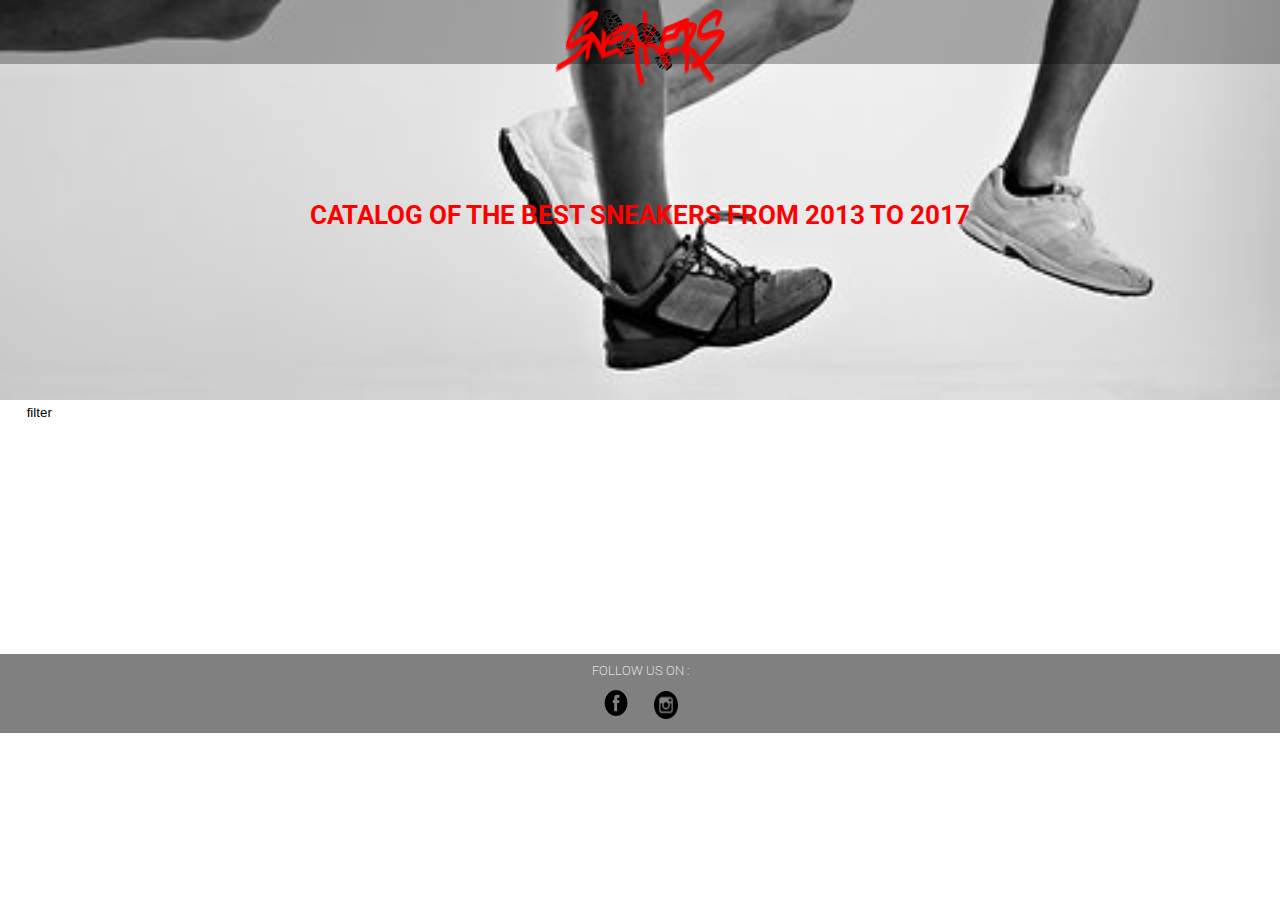
==== index.html @ 0853d9d9 "star-rate-working" ====
<!DOCTYPE html>
<html lang="">

<head>
    <meta charset="utf-8">
    <meta name="viewport" content="width=device-width, initial-scale=1.0">
    <title>Shoes shop</title>
    <link rel="stylesheet" href="css/stylesheet.css">
    <link rel="stylesheet" href="css/shoes.css">
    <link rel="stylesheet" href="https://use.fontawesome.com/releases/v5.7.2/css/all.css" integrity="sha384-fnmOCqbTlWIlj8LyTjo7mOUStjsKC4pOpQbqyi7RrhN7udi9RwhKkMHpvLbHG9Sr" crossorigin="anonymous">
</head>

<body>

    <header>

        <nav class="mobile-nav">
            <img class="logo" src="img/logo.png" alt="sneakers logo">
            <a href="#" class="menu" id="menu">&#9776;</a>
        </nav>

        <p class="quote">CATALOG OF THE BEST SNEAKERS FROM 2013 TO 2017</p>

        <div class="overlay">
            <nav class="overlay-header">
                <img class="overlay-logo" src="img/logo.png" alt="sneakers logo">
                <a href="#" class="menu overlay-menu">&#9776;</a>
            </nav>

            <div class="overlay-content">
                <a href="#">all</a>

            </div>
        </div>

    </header>

    <button onclick="topFunction()" id="myBtn" title="Go to top">Top</button>

    <div class="filter"><button><i class="fas fa-filter"></i> filter</button>
    </div>

    <nav class="use-nav">
        <div id="all">
            <a href="#running">all</a>
        </div>
    </nav>

    <main>


    </main>

    <!--Flip Card  start-->
    <template>
        <section class="flip-card">
            <div class="flip-card-inner">
                <div class="flip-card-front">
                    <img src="IMG" alt="sneaker side view" style="width:250px;height:250px;" class="image">
                    <p class="year">year</p>
                    <h1>MODEL</h1>
                    <p class="model">year</p>
                </div>
                <article>
                    <div class="flip-card-back">
                        <h2>MODEL</h2>
                        <img src="IMG" alt="sneaker top view" style="width:250px;height:250px;">
                        <h3>PRICE</h2>
                            <i class="stars-outer">
                                <i class="stars-inner"></i>
                            </i>
                    </div>
                </article>
            </div>
        </section>

    </template>

    <!--Flip Card  end-->
    <footer>
        <p>FOLLOW US ON :</p>
        <img class="icon1" src="fb.png"> <img class="icon2" src="instagram-logo.png">
    </footer>
    <script src="script/script.js"></script>
</body>

</html>
---- css/stylesheet.css ----
@import url('https://fonts.googleapis.com/css?family=Roboto:100,100i,300,300i,400');


* {
    margin: 0;
    padding: 0;
    box-sizing: border-box;
}


a {
    text-decoration: none;
    cursor: pointer;
}

/*//////// HEADER ///////////////*/

header {
    background-image: url(../img/header.jpg);
    background-size: cover;
    background-position: bottom;
    height: 15em;
    width: 100%;
    position: relative;
}

.mobile-nav {
    position: relative;
    background-color: rgb(0, 0, 0, 0.3);
    height: 4em;
}

.logo {
    position: absolute;
    top: 50%;
    left: 50%;
    transform: translate(-50%, -50%);
    width: 40%;
}


.menu {
    color: #000;
    float: right;
    padding-right: 2em;
    line-height: 3.8em;
    font-size: 1.2em;
    font-weight: bold;
}


.quote {
    position: absolute;
    top: 50%;
    left: 50%;
    transform: translate(-50%, 0);
    font-size: 5vw;
    color: red;
    text-align: center;
    width: 100%;
    font-weight: bold;
    padding: 0 2em;
}


.overlay {
    position: fixed;
    top: 0;
    left: 0;
    height: 0;
    width: 100%;
    overflow-y: hidden;
    background: #514E4E;
    transition: 0.5s;
    z-index: 3;
}


.overlay-content a {
    display: block;
    text-align: center;
    padding: 1.75em 0;
    color: #fff;
    font-size: 1.3em;
    border-bottom: 1px solid #fff;
}

.overlay-content a:hover {
    color: #ddd;
}


.overlay-header {
    background: #fff;
    height: 3em;
}

.overlay-logo {
    height: 3em;
}

.overlay-menu {
    line-height: 2.8em;
}


/*//////home page//////////////////*/


body {
    background-color: #fff;
    font-family: 'Roboto', sans-serif;
}


.filer {
    width: 100%;
    height: 2em;
    background: transparent;

}

.filter button {
    background: transparent;
    border: none;
    line-height: 2em;
    display: block;
    margin: auto 2em;
}


main {
    display: grid;
    grid-template-columns: repeat(auto-fit, minmax(250px, 1fr));
    grid-gap: 1em;
    margin: 2em;
}



template h1 {
    font-family: 'Roboto', sans-serif;
    font-size: 1em;
    font-weight: 100;
    text-transform: lowercase;
    border-bottom: .4px solid #cbcbcb;
}

template h2 {
    font-family: 'Roboto', sans-serif;
    font-size: 1.5em;
    font-weight: 100;
    text-transform: capitalize;
}

article {
    border-radius: 10px;

}

/*/////////////// use nav ////////////*/


.use-nav {
    display: grid;
    grid-template-columns: repeat(auto-fit, minmax(200px, 1fr));
    grid-column-gap: 1em;
    margin: 2em;
    text-align: center;
}

.use-nav div {
    color: #fff;
    padding: 4em 0;
    background-size: cover;
    background-position: bottom;
}

.use-nav a {
    color: #fff;
}

#all {
    background-image: url(../img/all.jpg);
}





/*////////////////flip card ////////////*/

.flip-card {
    background-color: transparent;
    width: 100%;
    height: 360px;
    perspective: 1000px;
    position: relative;

}

.flip-card-inner {
    position: relative;
    width: 100%;
    height: 100%;
    text-align: center;
    transition: transform 0.6s;
    transform-style: preserve-3d;
    box-shadow: 0 4px 8px 0 rgba(0, 0, 0, 0.2);

}


.year {
    position: absolute;
    top: 10%;
    left: 85%;
    transform: translate(-50%, -50%);
    font-weight: 100;
    font-size: 1.2em;
}

.flip-card:hover .flip-card-inner {
    transform: rotateY(180deg);
}

.flip-card-front,
.flip-card-back {
    position: absolute;
    width: 100%;
    height: 100%;
    backface-visibility: hidden;
}

.flip-card-front {
    background-color: transparent;
    color: black;
    z-index: 2;
}

.flip-card-back {
    background-color: #ffffff;
    color: black;
    font-weight: 100;
    transform: rotateY(180deg);
    z-index: 1;
}

/*/////////////////////star rating//////////////////*/

i::before {
  display: inline-block;
  font-style: normal;
  font-variant: normal;
  text-rendering: auto;
  -webkit-font-smoothing: antialiased;
}

.stars-outer {
    display: inline-block;
    position: relative;
}

.stars-outer::before {
    font-family: "Font Awesome 5 free";
    font-weight: 400;
    content: "\f005 \f005 \f005 \f005 \f005";

}

.stars-inner {
    position: absolute;
    top: 0;
    left: 0;
    white-space: nowrap;
    overflow: hidden;
    width: 0;
}

.stars-inner::before {
    content: "\f005 \f005 \f005 \f005 \f005";
    font-family: "Font Awesome 5 Free";
    color: #f8ce0b;
    font-style: normal;
    font-weight: 900;
}






/* FOOTER style */

footer {
    display: block;
    left: 0;
    bottom: 0;
    width: 100%;
    background-color: grey;
    color: white;
    text-align: center;
}

footer p {
    font-size: 0.8em;
    font-weight: 200;
    padding: 0.7em 0;
}

.icon1 {
    width: 3em;
    height: 2em;
    padding-right: 10px;
    padding-left: 10px;
    margin-bottom: 10px;
}

.icon2 {
    width: 2.7em;
    height: 1.7em;
    padding-right: 10px;
    padding-left: 10px;
    margin-bottom: 10px;
}

/* go TOP button */
#myBtn {
    display: none;
    /* Hidden by default */
    position: fixed;
    /* Fixed/sticky position */
    bottom: 20px;
    /* Place the button at the bottom of the page */
    right: 30px;
    /* Place the button 30px from the right */
    z-index: 99;
    /* Make sure it does not overlap */
    border: none;
    /* Remove borders */
    outline: none;
    /* Remove outline */
    background-color: darkgrey;
    /* Set a background color */
    color: white;
    /* Text color */
    cursor: pointer;
    /* Add a mouse pointer on hover */
    padding: 15px;
    /* Some padding */
    border-radius: 10px;
    /* Rounded corners */
    font-size: 18px;
    /* Increase font size */
}

#myBtn:hover {
    background-color: #555;
    /* Add a dark-grey background on hover */
}

@media only screen and (min-width: 700px) {
    header {
        background-image: url(../img/header.jpg);
        background-size: cover;
        background-position: bottom;
        height: 25em;
        width: 100%;
        position: relative;
    }

    .mobile-nav {
        position: relative;
        background-color: rgb(0, 0, 0, 0.3);
        height: 4em;
    }

    .logo {
        position: absolute;
        top: 50%;
        left: 50%;
        transform: translate(-50%, -45%);
        width: 15%;
    }


    .menu {
        display: none;
    }

    .quote {
        position: absolute;
        top: 50%;
        left: 50%;
        transform: translate(-50%, 0);
        font-size: 2vw;
        color: red;
        text-align: center;
        width: 100%;
        font-weight: bold;
        padding: 0 2em;
    }

    main {
        margin: 2em 5em;
    }

    .use-nav {
        margin: 1em 5em;
    }


}
---- css/shoes.css ----
.header {
	background-image: url(../gfx/legs.jpg);
	height: 310px;
}

.mobile-container {

	margin: auto;

	height: 600px;
	color: white;

}

.topnav {
	overflow: hidden;
	background-color: rgba(0, 0, 0, 0.5);
	position: relative;
}

.topnav #myLinks {
	display: none;
}

.topnav a {
	color: white;
	padding: 14px 16px;
	text-decoration: none;
	font-size: 17px;
	display: block;
	text-align: center;
	color: white;

}

.topnav a.icon {

	display: block;
	position: absolute;
	right: 0;
	top: 0;
}

.topnav a:hover {
	0 background-color: #ddd;
	color: black;
}

.active {
	background-color: darkgray;
	color: white;
}

.logo {
	margin-left: auto;
	margin-right: auto;
	display: block;

}

.text {
  position: absolute;
  top: 50%;
  left: 50%;
  transform: translate(-50%, -50%);
	font-size: 25px;
	color: red;
	font-weight: bold;
}



@media only screen and (min-width: 600px) {
	.header {
		background-image: url(../gfx/legs2.jpg);
		height: 620px;
	}
}
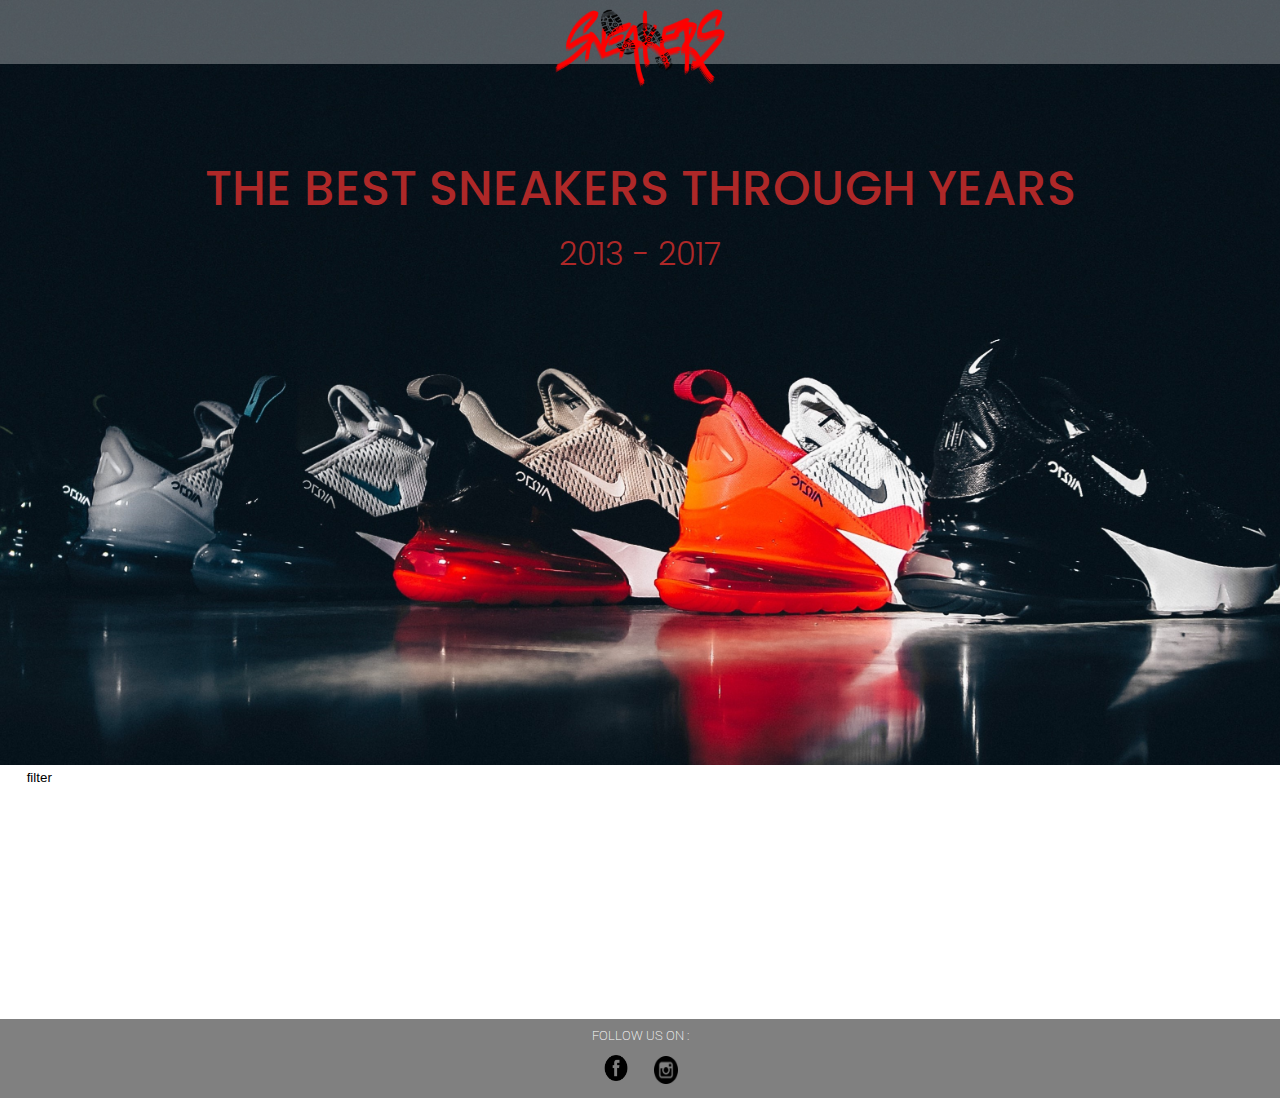
==== commit 8dde61ec: "header" ====
--- a/index.html
+++ b/index.html
@@ -19,7 +19,8 @@
             <a href="#" class="menu" id="menu">&#9776;</a>
         </nav>
 
-        <p class="quote">CATALOG OF THE BEST SNEAKERS FROM 2013 TO 2017</p>
+        <p class="quote">THE BEST SNEAKERS THROUGH YEARS</p>
+        <p class="quote2">2013 - 2017</p>
 
         <div class="overlay">
             <nav class="overlay-header">
@@ -29,7 +30,6 @@
 
             <div class="overlay-content">
                 <a href="#">all</a>
-
             </div>
         </div>
 
@@ -37,20 +37,18 @@
 
     <button onclick="topFunction()" id="myBtn" title="Go to top">Top</button>
 
-    <div class="filter"><button><i class="fas fa-filter"></i> filter</button>
+    <div class="filter">
+    <button><i class="fas fa-filter"></i> filter</button>
     </div>
 
     <nav class="use-nav">
-        <div id="all">
-            <a href="#running">all</a>
-        </div>
+        <a href="#running" id="all">all</a>
     </nav>
 
-    <main>
-
-
-    </main>
-
+    <main></main>
+<section id="modal" class="hide">
+	<p class="text1">description</p>
+	<button class="button">CLOSE</button></section>
     <!--Flip Card  start-->
     <template>
         <section class="flip-card">
@@ -69,6 +67,7 @@
                             <i class="stars-outer">
                                 <i class="stars-inner"></i>
                             </i>
+						<button class="button2">READ MORE</button>
                     </div>
                 </article>
             </div>
--- a/css/stylesheet.css
+++ b/css/stylesheet.css
@@ -1,16 +1,18 @@
 @import url('https://fonts.googleapis.com/css?family=Roboto:100,100i,300,300i,400');
+@import url('https://fonts.googleapis.com/css?family=Poppins:400,500');
+
 
 
 * {
-    margin: 0;
-    padding: 0;
-    box-sizing: border-box;
+	margin: 0;
+	padding: 0;
+	box-sizing: border-box;
 }
 
 
 a {
-    text-decoration: none;
-    cursor: pointer;
+	text-decoration: none;
+	cursor: pointer;
 }
 
 /*//////// HEADER ///////////////*/
@@ -19,88 +21,104 @@
     background-image: url(../img/header.jpg);
     background-size: cover;
     background-position: bottom;
-    height: 15em;
     width: 100%;
+    height: 80vh;
     position: relative;
-}
+
+}
+
 
 .mobile-nav {
-    position: relative;
-    background-color: rgb(0, 0, 0, 0.3);
-    height: 4em;
+	position: relative;
+	background-color: rgb(0, 0, 0, 0.3);
+	height: 4em;
 }
 
 .logo {
-    position: absolute;
-    top: 50%;
-    left: 50%;
-    transform: translate(-50%, -50%);
-    width: 40%;
+	position: absolute;
+	top: 50%;
+	left: 50%;
+	transform: translate(-50%, -50%);
+	width: 40%;
 }
 
 
 .menu {
-    color: #000;
-    float: right;
-    padding-right: 2em;
-    line-height: 3.8em;
-    font-size: 1.2em;
-    font-weight: bold;
+	color: #000;
+	float: right;
+	padding-right: 2em;
+	line-height: 3.8em;
+	font-size: 1.2em;
+	font-weight: bold;
 }
 
 
 .quote {
     position: absolute;
-    top: 50%;
+    top: 20%;
     left: 50%;
     transform: translate(-50%, 0);
-    font-size: 5vw;
-    color: red;
+    font-size: 1.5em;
+    color: #AE2828;
     text-align: center;
     width: 100%;
-    font-weight: bold;
+    font-weight: 400;
+    padding: 0 4em;
+    font-family: 'Poppins', sans-serif;
+}
+
+.quote2 {
+    position: absolute;
+    top: 35%;
+    left: 50%;
+    transform: translate(-50%, 0);
+    font-size: 1em;
+    color: #AE2828;
+    text-align: center;
+    width: 100%;
+    font-weight: 100;
     padding: 0 2em;
-}
-
+    font-family: 'Poppins', sans-serif;
+}
 
 .overlay {
-    position: fixed;
-    top: 0;
-    left: 0;
-    height: 0;
-    width: 100%;
-    overflow-y: hidden;
-    background: #514E4E;
-    transition: 0.5s;
-    z-index: 3;
+	position: fixed;
+	top: 0;
+	left: 0;
+	height: 0;
+	width: 100%;
+	overflow-y: hidden;
+	background: #514E4E;
+	transition: 0.5s;
+	z-index: 3;
 }
 
 
 .overlay-content a {
-    display: block;
-    text-align: center;
-    padding: 1.75em 0;
-    color: #fff;
-    font-size: 1.3em;
-    border-bottom: 1px solid #fff;
+	display: block;
+	text-align: center;
+	padding: 1.75em 0;
+	color: #fff;
+	font-size: 1.3em;
+	border-bottom: 1px solid #fff;
 }
 
 .overlay-content a:hover {
-    color: #ddd;
+	color: #ddd;
 }
 
 
 .overlay-header {
-    background: #fff;
-    height: 3em;
+	background: #fff;
+	height: 3em;
 }
 
 .overlay-logo {
-    height: 3em;
+	height: 3em;
 }
 
 .overlay-menu {
-    line-height: 2.8em;
+	line-height: 2.8em;
 }
 
 
@@ -108,53 +126,53 @@
 
 
 body {
-    background-color: #fff;
-    font-family: 'Roboto', sans-serif;
+	background-color: #fff;
+	font-family: 'Roboto', sans-serif;
 }
 
 
 .filer {
-    width: 100%;
-    height: 2em;
-    background: transparent;
+	width: 100%;
+	height: 2em;
+	background: transparent;
 
 }
 
 .filter button {
-    background: transparent;
-    border: none;
-    line-height: 2em;
-    display: block;
-    margin: auto 2em;
+	background: transparent;
+	border: none;
+	line-height: 2em;
+	display: block;
+	margin: auto 2em;
 }
 
 
 main {
-    display: grid;
-    grid-template-columns: repeat(auto-fit, minmax(250px, 1fr));
-    grid-gap: 1em;
-    margin: 2em;
+	display: grid;
+	grid-template-columns: repeat(auto-fit, minmax(250px, 1fr));
+	grid-gap: 1em;
+	margin: 2em;
 }
 
 
 
 template h1 {
-    font-family: 'Roboto', sans-serif;
-    font-size: 1em;
-    font-weight: 100;
-    text-transform: lowercase;
-    border-bottom: .4px solid #cbcbcb;
+	font-family: 'Roboto', sans-serif;
+	font-size: 1em;
+	font-weight: 100;
+	text-transform: lowercase;
+	border-bottom: .4px solid #cbcbcb;
 }
 
 template h2 {
-    font-family: 'Roboto', sans-serif;
-    font-size: 1.5em;
-    font-weight: 100;
-    text-transform: capitalize;
+	font-family: 'Roboto', sans-serif;
+	font-size: 1.5em;
+	font-weight: 100;
+	text-transform: capitalize;
 }
 
 article {
-    border-radius: 10px;
+	border-radius: 10px;
 
 }
 
@@ -162,26 +180,31 @@
 
 
 .use-nav {
-    display: grid;
-    grid-template-columns: repeat(auto-fit, minmax(200px, 1fr));
-    grid-column-gap: 1em;
-    margin: 2em;
-    text-align: center;
-}
-
-.use-nav div {
-    color: #fff;
-    padding: 4em 0;
-    background-size: cover;
-    background-position: bottom;
-}
+	display: grid;
+	grid-template-columns: repeat(auto-fit, minmax(200px, 1fr));
+	grid-column-gap: 1em;
+	margin: 2em;
+	text-align: center;
+}
+
+
 
 .use-nav a {
-    color: #fff;
+	color: #fff;
+	padding: 4em 0;
+	background-size: cover;
+	background-position: bottom;
+	opacity: 0.7;
+}
+
+.use-nav a:hover {
+	opacity: 1;
+	transform: scale(1.1);
+
 }
 
 #all {
-    background-image: url(../img/all.jpg);
+	background-image: url(../img/all.jpg);
 }
 
 
@@ -191,98 +214,98 @@
 /*////////////////flip card ////////////*/
 
 .flip-card {
-    background-color: transparent;
-    width: 100%;
-    height: 360px;
-    perspective: 1000px;
-    position: relative;
+	background-color: transparent;
+	width: 100%;
+	height: 360px;
+	perspective: 1000px;
+	position: relative;
 
 }
 
 .flip-card-inner {
-    position: relative;
-    width: 100%;
-    height: 100%;
-    text-align: center;
-    transition: transform 0.6s;
-    transform-style: preserve-3d;
-    box-shadow: 0 4px 8px 0 rgba(0, 0, 0, 0.2);
+	position: relative;
+	width: 100%;
+	height: 100%;
+	text-align: center;
+	transition: transform 0.6s;
+	transform-style: preserve-3d;
+	box-shadow: 0 4px 8px 0 rgba(0, 0, 0, 0.2);
 
 }
 
 
 .year {
-    position: absolute;
-    top: 10%;
-    left: 85%;
-    transform: translate(-50%, -50%);
-    font-weight: 100;
-    font-size: 1.2em;
+	position: absolute;
+	top: 10%;
+	left: 85%;
+	transform: translate(-50%, -50%);
+	font-weight: 100;
+	font-size: 1.2em;
 }
 
 .flip-card:hover .flip-card-inner {
-    transform: rotateY(180deg);
+	transform: rotateY(180deg);
 }
 
 .flip-card-front,
 .flip-card-back {
-    position: absolute;
-    width: 100%;
-    height: 100%;
-    backface-visibility: hidden;
+	position: absolute;
+	width: 100%;
+	height: 100%;
+	backface-visibility: hidden;
 }
 
 .flip-card-front {
-    background-color: transparent;
-    color: black;
-    z-index: 2;
+	background-color: transparent;
+	color: black;
+	z-index: 2;
 }
 
 .flip-card-back {
-    background-color: #ffffff;
-    color: black;
-    font-weight: 100;
-    transform: rotateY(180deg);
-    z-index: 1;
+	background-color: #ffffff;
+	color: black;
+	font-weight: 100;
+	transform: rotateY(180deg);
+	z-index: 1;
 }
 
 /*/////////////////////star rating//////////////////*/
 
 i::before {
-  display: inline-block;
-  font-style: normal;
-  font-variant: normal;
-  text-rendering: auto;
-  -webkit-font-smoothing: antialiased;
+	display: inline-block;
+	font-style: normal;
+	font-variant: normal;
+	text-rendering: auto;
+	-webkit-font-smoothing: antialiased;
 }
 
 .stars-outer {
-    display: inline-block;
-    position: relative;
+	display: inline-block;
+	position: relative;
 }
 
 .stars-outer::before {
-    font-family: "Font Awesome 5 free";
-    font-weight: 400;
-    content: "\f005 \f005 \f005 \f005 \f005";
+	font-family: "Font Awesome 5 free";
+	font-weight: 400;
+	content: "\f005 \f005 \f005 \f005 \f005";
 
 }
 
 .stars-inner {
-    position: absolute;
-    top: 0;
-    left: 0;
-    white-space: nowrap;
-    overflow: hidden;
-    width: 0;
+	position: absolute;
+	top: 0;
+	left: 0;
+	white-space: nowrap;
+	overflow: hidden;
+	width: 0;
 }
 
 .stars-inner::before {
-    content: "\f005 \f005 \f005 \f005 \f005";
-    font-family: "Font Awesome 5 Free";
-    color: #f8ce0b;
-    font-style: normal;
-    font-weight: 900;
+	content: "\f005 \f005 \f005 \f005 \f005";
+	font-family: "Font Awesome 5 Free";
+	color: #f8ce0b;
+	font-style: normal;
+	font-weight: 900;
 }
 
 
@@ -293,70 +316,70 @@
 /* FOOTER style */
 
 footer {
-    display: block;
-    left: 0;
-    bottom: 0;
-    width: 100%;
-    background-color: grey;
-    color: white;
-    text-align: center;
+	display: block;
+	left: 0;
+	bottom: 0;
+	width: 100%;
+	background-color: grey;
+	color: white;
+	text-align: center;
 }
 
 footer p {
-    font-size: 0.8em;
-    font-weight: 200;
-    padding: 0.7em 0;
+	font-size: 0.8em;
+	font-weight: 200;
+	padding: 0.7em 0;
 }
 
 .icon1 {
-    width: 3em;
-    height: 2em;
-    padding-right: 10px;
-    padding-left: 10px;
-    margin-bottom: 10px;
+	width: 3em;
+	height: 2em;
+	padding-right: 10px;
+	padding-left: 10px;
+	margin-bottom: 10px;
 }
 
 .icon2 {
-    width: 2.7em;
-    height: 1.7em;
-    padding-right: 10px;
-    padding-left: 10px;
-    margin-bottom: 10px;
+	width: 2.7em;
+	height: 1.7em;
+	padding-right: 10px;
+	padding-left: 10px;
+	margin-bottom: 10px;
 }
 
 /* go TOP button */
 #myBtn {
-    display: none;
-    /* Hidden by default */
-    position: fixed;
-    /* Fixed/sticky position */
-    bottom: 20px;
-    /* Place the button at the bottom of the page */
-    right: 30px;
-    /* Place the button 30px from the right */
-    z-index: 99;
-    /* Make sure it does not overlap */
-    border: none;
-    /* Remove borders */
-    outline: none;
-    /* Remove outline */
-    background-color: darkgrey;
-    /* Set a background color */
-    color: white;
-    /* Text color */
-    cursor: pointer;
-    /* Add a mouse pointer on hover */
-    padding: 15px;
-    /* Some padding */
-    border-radius: 10px;
-    /* Rounded corners */
-    font-size: 18px;
-    /* Increase font size */
+	display: none;
+	/* Hidden by default */
+	position: fixed;
+	/* Fixed/sticky position */
+	bottom: 20px;
+	/* Place the button at the bottom of the page */
+	right: 30px;
+	/* Place the button 30px from the right */
+	z-index: 99;
+	/* Make sure it does not overlap */
+	border: none;
+	/* Remove borders */
+	outline: none;
+	/* Remove outline */
+	background-color: darkgrey;
+	/* Set a background color */
+	color: white;
+	/* Text color */
+	cursor: pointer;
+	/* Add a mouse pointer on hover */
+	padding: 15px;
+	/* Some padding */
+	border-radius: 10px;
+	/* Rounded corners */
+	font-size: 18px;
+	/* Increase font size */
 }
 
 #myBtn:hover {
-    background-color: #555;
-    /* Add a dark-grey background on hover */
+	background-color: #555;
+	/* Add a dark-grey background on hover */
 }
 
 @media only screen and (min-width: 700px) {
@@ -364,14 +387,14 @@
         background-image: url(../img/header.jpg);
         background-size: cover;
         background-position: bottom;
-        height: 25em;
+        height: 85vh;
         width: 100%;
         position: relative;
     }
 
     .mobile-nav {
         position: relative;
-        background-color: rgb(0, 0, 0, 0.3);
+        background-color: rgb(255, 255, 255, 0.3);
         height: 4em;
     }
 
@@ -390,24 +413,85 @@
 
     .quote {
         position: absolute;
-        top: 50%;
+        top: 20%;
         left: 50%;
         transform: translate(-50%, 0);
-        font-size: 2vw;
-        color: red;
+        font-size: 3em;
+        color: #AE2828;
         text-align: center;
         width: 100%;
-        font-weight: bold;
+        font-weight: 500;
         padding: 0 2em;
     }
 
-    main {
-        margin: 2em 5em;
-    }
-
-    .use-nav {
-        margin: 1em 5em;
-    }
-
-
-}
+    .quote2 {
+        position: absolute;
+        top: 30%;
+        left: 50%;
+        transform: translate(-50%, 0);
+        font-size: 2em;
+        color: #AE2828;
+        text-align: center;
+        width: 100%;
+        font-weight: 300;
+        padding: 0 2em;
+    }
+
+	main {
+		margin: 2em 5em;
+	}
+
+	.use-nav {
+		margin: 1em 5em;
+	}
+
+
+}
+
+#modal {
+	position: fixed;
+	width: 80vw;
+	height: 50vh;
+	background-color: white;
+	top: 10vh;
+	left: 10vw;
+}
+
+.hide {
+	display: none;
+}
+
+.text1 {
+
+
+	position: absolute;
+	top: 50%;
+	left: 50%;
+	transform: translate(-50%, -50%);
+	text-align: justify;
+	font-family: roboto;
+}
+
+.button {
+	padding: 10px;
+	text-align: center;
+	background-color: red;
+	color: white;
+	border-radius: 10px;
+	margin-top: 15px;
+	margin-left: 15px;
+	font-family: roboto;
+
+}.button2 {
+	padding: 5px;
+	text-align: center;
+	background-color: red;
+	color: white;
+	border-radius: 10px;
+	margin-top: 15px;
+	margin-left: 15px;
+	font-family: roboto;
+
+}
+
+
--- a/css/shoes.css
+++ b/css/shoes.css
@@ -63,9 +63,9 @@
   top: 50%;
   left: 50%;
   transform: translate(-50%, -50%);
-	font-size: 25px;
-	color: red;
-	font-weight: bold;
+  font-size: 25px;
+  color: red;
+  font-weight: bold;
 }
 
 
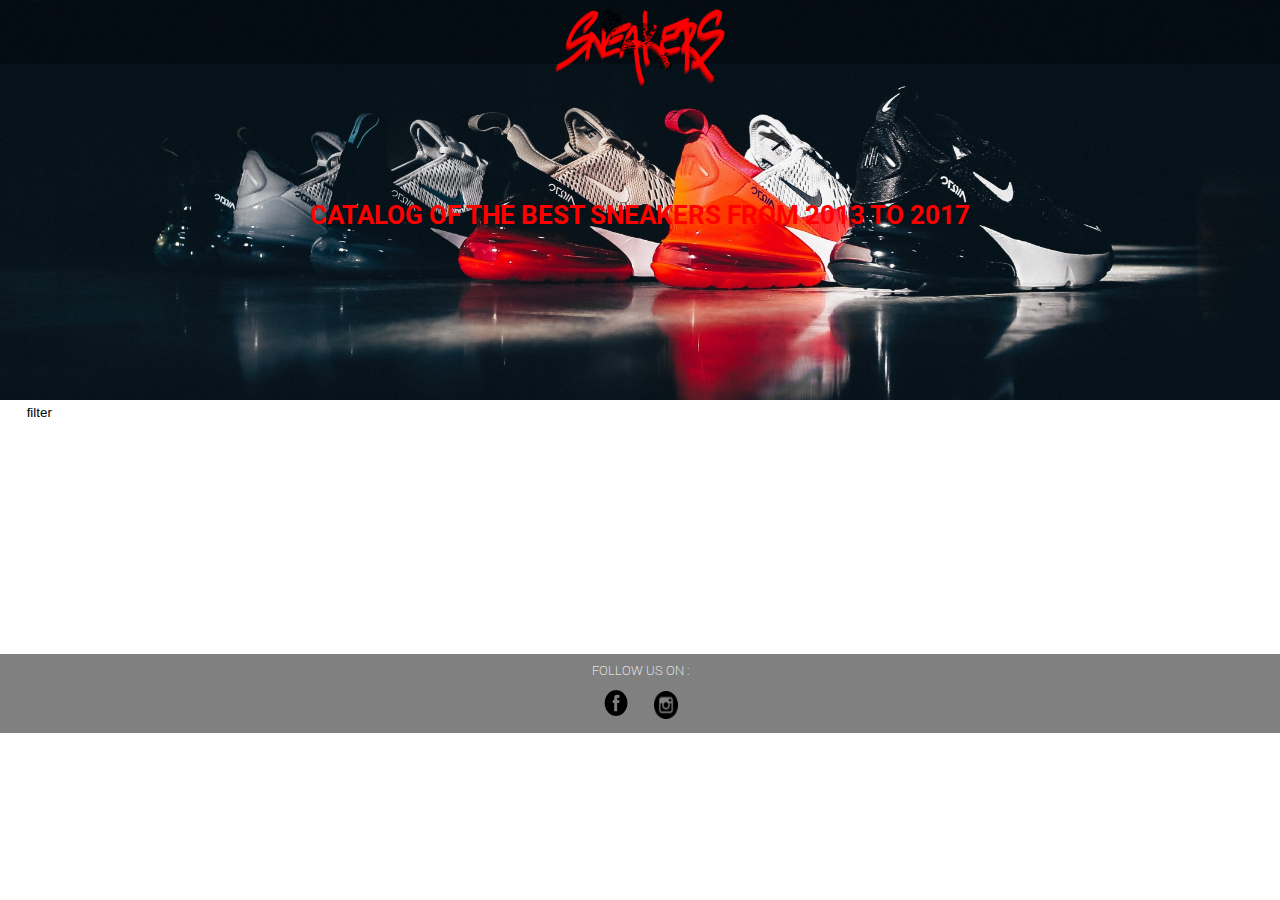
==== commit 6fd045bc: "Merge branch 'master' into touch_ups" ====
--- a/index.html
+++ b/index.html
@@ -19,8 +19,7 @@
             <a href="#" class="menu" id="menu">&#9776;</a>
         </nav>
 
-        <p class="quote">THE BEST SNEAKERS THROUGH YEARS</p>
-        <p class="quote2">2013 - 2017</p>
+        <p class="quote">CATALOG OF THE BEST SNEAKERS FROM 2013 TO 2017</p>
 
         <div class="overlay">
             <nav class="overlay-header">
@@ -54,7 +53,7 @@
         <section class="flip-card">
             <div class="flip-card-inner">
                 <div class="flip-card-front">
-                    <img src="IMG" alt="sneaker side view" style="width:250px;height:250px;" class="image">
+                    <img src="IMG" alt="sneaker side view"  class="image">
                     <p class="year">year</p>
                     <h1>MODEL</h1>
                     <p class="model">year</p>
@@ -62,12 +61,15 @@
                 <article>
                     <div class="flip-card-back">
                         <h2>MODEL</h2>
-                        <img src="IMG" alt="sneaker top view" style="width:250px;height:250px;">
-                        <h3>PRICE</h2>
-                            <i class="stars-outer">
+                        <img src="IMG" alt="sneaker top view" >
+                        <h3>PRICE</h3>
+
+                               <i class="stars-outer">
                                 <i class="stars-inner"></i>
                             </i>
+
 						<button class="button2">READ MORE</button>
+
                     </div>
                 </article>
             </div>
--- a/css/stylesheet.css
+++ b/css/stylesheet.css
@@ -1,6 +1,4 @@
 @import url('https://fonts.googleapis.com/css?family=Roboto:100,100i,300,300i,400');
-@import url('https://fonts.googleapis.com/css?family=Poppins:400,500');
-
 
 
 * {
@@ -15,18 +13,30 @@
 	cursor: pointer;
 }
 
+h1 {
+    font-size: 1.1em;
+
+}
+h2 {
+    font-size: 1em;
+    font-weight: 300;
+
+}
+h3 {
+    font-size: 1em;
+    font-weight: 300;
+}
+
 /*//////// HEADER ///////////////*/
 
 header {
-    background-image: url(../img/header.jpg);
-    background-size: cover;
-    background-position: bottom;
-    width: 100%;
-    height: 80vh;
-    position: relative;
-
-}
-
+	background-image: url(../img/header.jpg);
+	background-size: cover;
+	background-position: bottom;
+	height: 15em;
+	width: 100%;
+	position: relative;
+}
 
 .mobile-nav {
 	position: relative;
@@ -54,32 +64,18 @@
 
 
 .quote {
-    position: absolute;
-    top: 20%;
-    left: 50%;
-    transform: translate(-50%, 0);
-    font-size: 1.5em;
-    color: #AE2828;
-    text-align: center;
-    width: 100%;
-    font-weight: 400;
-    padding: 0 4em;
-    font-family: 'Poppins', sans-serif;
-}
-
-.quote2 {
-    position: absolute;
-    top: 35%;
-    left: 50%;
-    transform: translate(-50%, 0);
-    font-size: 1em;
-    color: #AE2828;
-    text-align: center;
-    width: 100%;
-    font-weight: 100;
-    padding: 0 2em;
-    font-family: 'Poppins', sans-serif;
-}
+	position: absolute;
+	top: 50%;
+	left: 50%;
+	transform: translate(-50%, 0);
+	font-size: 5vw;
+	color: red;
+	text-align: center;
+	width: 100%;
+	font-weight: bold;
+	padding: 0 2em;
+}
+
 
 .overlay {
 	position: fixed;
@@ -157,18 +153,18 @@
 
 
 template h1 {
-	font-family: 'Roboto', sans-serif;
-	font-size: 1em;
-	font-weight: 100;
-	text-transform: lowercase;
-	border-bottom: .4px solid #cbcbcb;
+    font-family: 'Roboto', sans-serif;
+    font-size: .4em;
+    font-weight: 100;
+    text-transform: lowercase;
+    border-bottom: .4px solid #cbcbcb;
 }
 
 template h2 {
-	font-family: 'Roboto', sans-serif;
-	font-size: 1.5em;
-	font-weight: 100;
-	text-transform: capitalize;
+    font-family: 'Roboto', sans-serif;
+    font-size: .4em;
+    font-weight: 100;
+    text-transform: capitalize;
 }
 
 article {
@@ -235,12 +231,12 @@
 
 
 .year {
-	position: absolute;
-	top: 10%;
-	left: 85%;
-	transform: translate(-50%, -50%);
-	font-weight: 100;
-	font-size: 1.2em;
+    position: absolute;
+    top: 90%;
+    left: 85%;
+    transform: translate(-50%, -50%);
+    font-weight: 100;
+    font-size: 1.2em;
 }
 
 .flip-card:hover .flip-card-inner {
@@ -269,6 +265,26 @@
 	z-index: 1;
 }
 
+
+
+.flip-card-front img {
+    max-width: 15em;
+    max-height: 15em;
+    position: absolute;
+    top: 50%;
+    left: 50%;
+    transform: translate(-50%, -50%);
+}
+
+.flip-card-back img {
+    max-width: 15em;
+    max-height: 15em;
+      position: absolute;
+    top: 50%;
+    left: 50%;
+    transform: translate(-50%, -50%);
+}
+
 /*/////////////////////star rating//////////////////*/
 
 i::before {
@@ -279,9 +295,11 @@
 	-webkit-font-smoothing: antialiased;
 }
 
+
+
 .stars-outer {
-	display: inline-block;
-	position: relative;
+    display: inline-block;
+    position: relative;
 }
 
 .stars-outer::before {
@@ -383,59 +401,46 @@
 }
 
 @media only screen and (min-width: 700px) {
-    header {
-        background-image: url(../img/header.jpg);
-        background-size: cover;
-        background-position: bottom;
-        height: 85vh;
-        width: 100%;
-        position: relative;
-    }
-
-    .mobile-nav {
-        position: relative;
-        background-color: rgb(255, 255, 255, 0.3);
-        height: 4em;
-    }
-
-    .logo {
-        position: absolute;
-        top: 50%;
-        left: 50%;
-        transform: translate(-50%, -45%);
-        width: 15%;
-    }
-
-
-    .menu {
-        display: none;
-    }
-
-    .quote {
-        position: absolute;
-        top: 20%;
-        left: 50%;
-        transform: translate(-50%, 0);
-        font-size: 3em;
-        color: #AE2828;
-        text-align: center;
-        width: 100%;
-        font-weight: 500;
-        padding: 0 2em;
-    }
-
-    .quote2 {
-        position: absolute;
-        top: 30%;
-        left: 50%;
-        transform: translate(-50%, 0);
-        font-size: 2em;
-        color: #AE2828;
-        text-align: center;
-        width: 100%;
-        font-weight: 300;
-        padding: 0 2em;
-    }
+	header {
+		background-image: url(../img/header.jpg);
+		background-size: cover;
+		background-position: bottom;
+		height: 25em;
+		width: 100%;
+		position: relative;
+	}
+
+	.mobile-nav {
+		position: relative;
+		background-color: rgb(0, 0, 0, 0.3);
+		height: 4em;
+	}
+
+	.logo {
+		position: absolute;
+		top: 50%;
+		left: 50%;
+		transform: translate(-50%, -45%);
+		width: 15%;
+	}
+
+
+	.menu {
+		display: none;
+	}
+
+	.quote {
+		position: absolute;
+		top: 50%;
+		left: 50%;
+		transform: translate(-50%, 0);
+		font-size: 2vw;
+		color: red;
+		text-align: center;
+		width: 100%;
+		font-weight: bold;
+		padding: 0 2em;
+	}
 
 	main {
 		margin: 2em 5em;
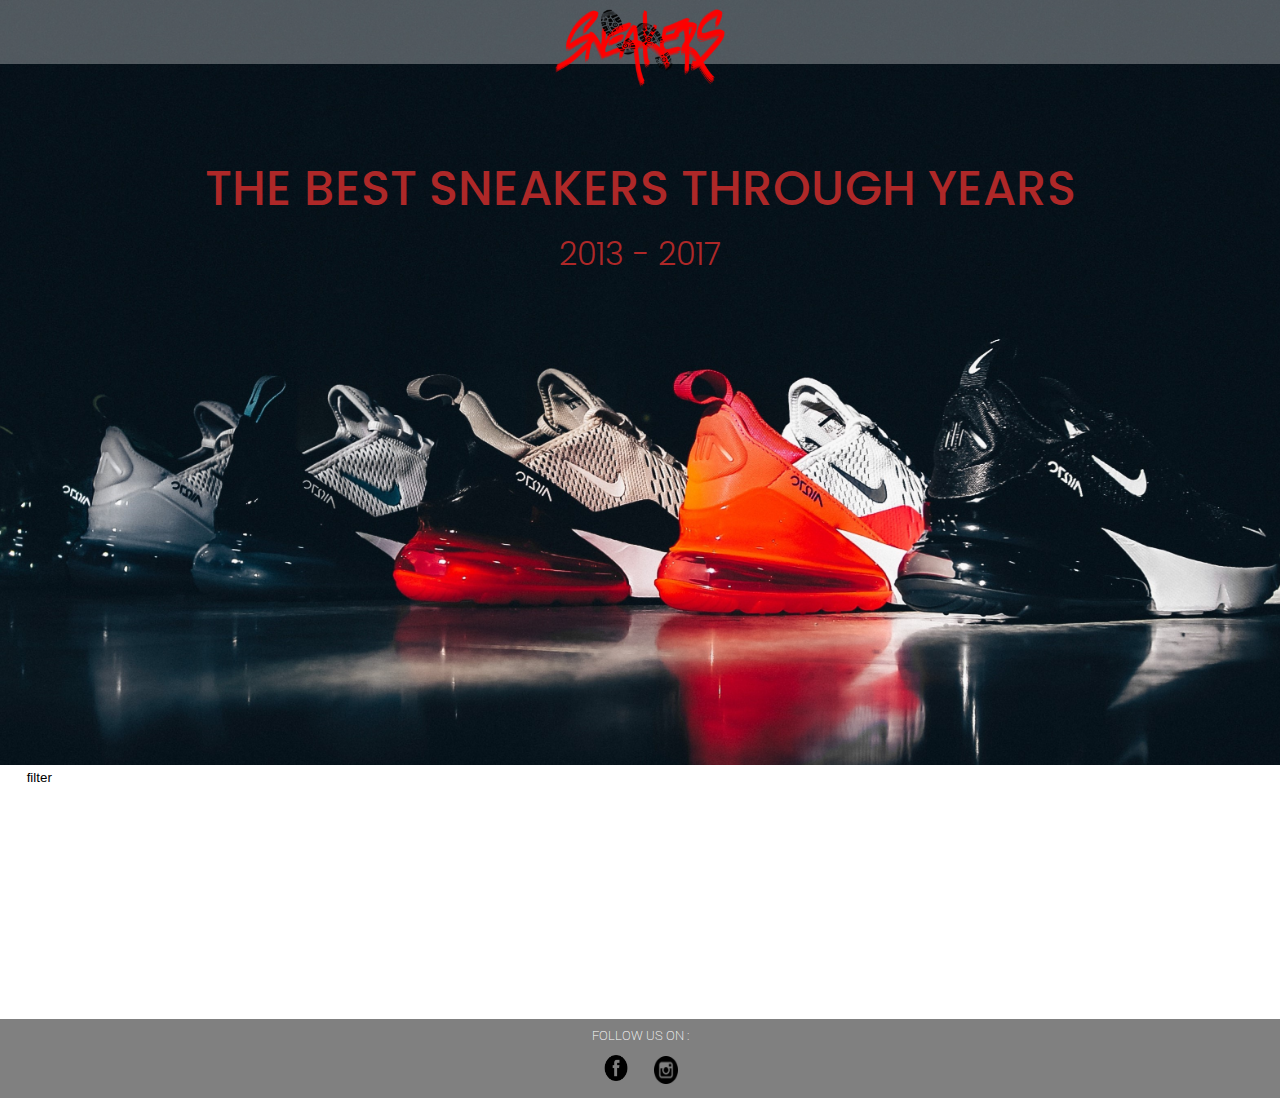
==== commit a944a496: "Merge pull request #6 from Fercemon/Header" ====
--- a/index.html
+++ b/index.html
@@ -19,7 +19,8 @@
             <a href="#" class="menu" id="menu">&#9776;</a>
         </nav>
 
-        <p class="quote">CATALOG OF THE BEST SNEAKERS FROM 2013 TO 2017</p>
+        <p class="quote">THE BEST SNEAKERS THROUGH YEARS</p>
+        <p class="quote2">2013 - 2017</p>
 
         <div class="overlay">
             <nav class="overlay-header">
--- a/css/stylesheet.css
+++ b/css/stylesheet.css
@@ -1,4 +1,6 @@
 @import url('https://fonts.googleapis.com/css?family=Roboto:100,100i,300,300i,400');
+@import url('https://fonts.googleapis.com/css?family=Poppins:400,500');
+
 
 
 * {
@@ -30,13 +32,15 @@
 /*//////// HEADER ///////////////*/
 
 header {
-	background-image: url(../img/header.jpg);
-	background-size: cover;
-	background-position: bottom;
-	height: 15em;
-	width: 100%;
-	position: relative;
-}
+    background-image: url(../img/header.jpg);
+    background-size: cover;
+    background-position: bottom;
+    width: 100%;
+    height: 80vh;
+    position: relative;
+
+}
+
 
 .mobile-nav {
 	position: relative;
@@ -64,18 +68,32 @@
 
 
 .quote {
-	position: absolute;
-	top: 50%;
-	left: 50%;
-	transform: translate(-50%, 0);
-	font-size: 5vw;
-	color: red;
-	text-align: center;
-	width: 100%;
-	font-weight: bold;
-	padding: 0 2em;
-}
-
+    position: absolute;
+    top: 20%;
+    left: 50%;
+    transform: translate(-50%, 0);
+    font-size: 1.5em;
+    color: #AE2828;
+    text-align: center;
+    width: 100%;
+    font-weight: 400;
+    padding: 0 4em;
+    font-family: 'Poppins', sans-serif;
+}
+
+.quote2 {
+    position: absolute;
+    top: 35%;
+    left: 50%;
+    transform: translate(-50%, 0);
+    font-size: 1em;
+    color: #AE2828;
+    text-align: center;
+    width: 100%;
+    font-weight: 100;
+    padding: 0 2em;
+    font-family: 'Poppins', sans-serif;
+}
 
 .overlay {
 	position: fixed;
@@ -401,46 +419,59 @@
 }
 
 @media only screen and (min-width: 700px) {
-	header {
-		background-image: url(../img/header.jpg);
-		background-size: cover;
-		background-position: bottom;
-		height: 25em;
-		width: 100%;
-		position: relative;
-	}
-
-	.mobile-nav {
-		position: relative;
-		background-color: rgb(0, 0, 0, 0.3);
-		height: 4em;
-	}
-
-	.logo {
-		position: absolute;
-		top: 50%;
-		left: 50%;
-		transform: translate(-50%, -45%);
-		width: 15%;
-	}
-
-
-	.menu {
-		display: none;
-	}
-
-	.quote {
-		position: absolute;
-		top: 50%;
-		left: 50%;
-		transform: translate(-50%, 0);
-		font-size: 2vw;
-		color: red;
-		text-align: center;
-		width: 100%;
-		font-weight: bold;
-		padding: 0 2em;
-	}
+    header {
+        background-image: url(../img/header.jpg);
+        background-size: cover;
+        background-position: bottom;
+        height: 85vh;
+        width: 100%;
+        position: relative;
+    }
+
+    .mobile-nav {
+        position: relative;
+        background-color: rgb(255, 255, 255, 0.3);
+        height: 4em;
+    }
+
+    .logo {
+        position: absolute;
+        top: 50%;
+        left: 50%;
+        transform: translate(-50%, -45%);
+        width: 15%;
+    }
+
+
+    .menu {
+        display: none;
+    }
+
+    .quote {
+        position: absolute;
+        top: 20%;
+        left: 50%;
+        transform: translate(-50%, 0);
+        font-size: 3em;
+        color: #AE2828;
+        text-align: center;
+        width: 100%;
+        font-weight: 500;
+        padding: 0 2em;
+    }
+
+    .quote2 {
+        position: absolute;
+        top: 30%;
+        left: 50%;
+        transform: translate(-50%, 0);
+        font-size: 2em;
+        color: #AE2828;
+        text-align: center;
+        width: 100%;
+        font-weight: 300;
+        padding: 0 2em;
+    }
 
 	main {
 		margin: 2em 5em;
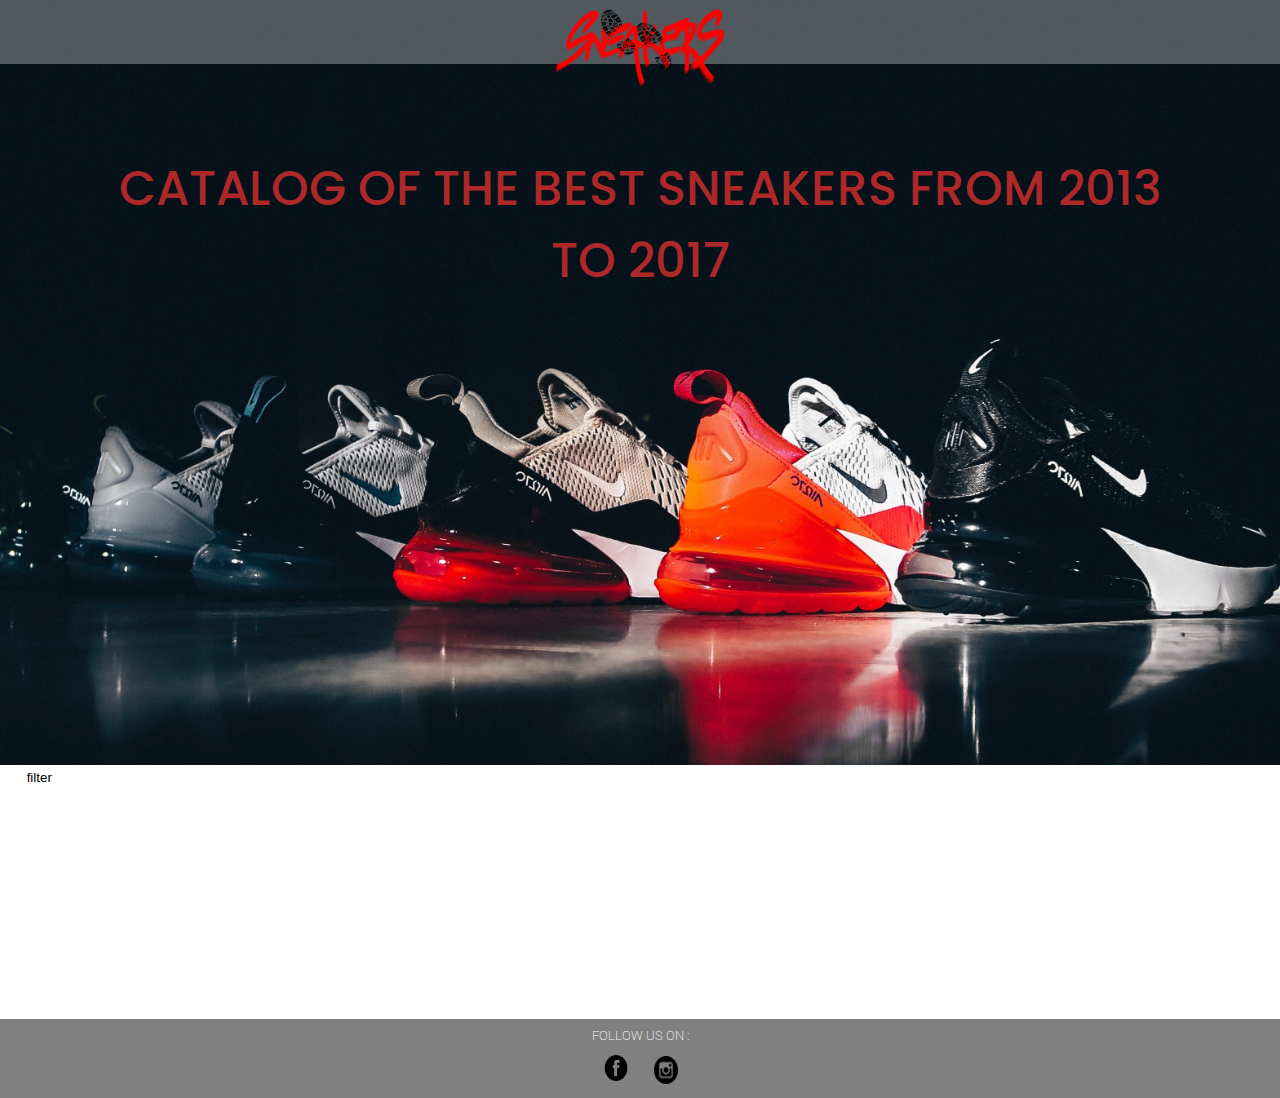
==== commit e0a726e2: "modal-background" ====
--- a/index.html
+++ b/index.html
@@ -19,8 +19,7 @@
             <a href="#" class="menu" id="menu">&#9776;</a>
         </nav>
 
-        <p class="quote">THE BEST SNEAKERS THROUGH YEARS</p>
-        <p class="quote2">2013 - 2017</p>
+        <p class="quote">CATALOG OF THE BEST SNEAKERS FROM 2013 TO 2017</p>
 
         <div class="overlay">
             <nav class="overlay-header">
@@ -38,7 +37,7 @@
     <button onclick="topFunction()" id="myBtn" title="Go to top">Top</button>
 
     <div class="filter">
-    <button><i class="fas fa-filter"></i> filter</button>
+        <button><i class="fas fa-filter"></i> filter</button>
     </div>
 
     <nav class="use-nav">
@@ -46,15 +45,18 @@
     </nav>
 
     <main></main>
-<section id="modal" class="hide">
-	<p class="text1">description</p>
-	<button class="button">CLOSE</button></section>
+    <section id="modal" class="hide">
+       <div class="modal-wrapper">
+        <p class="text1">description</p>
+        <button class="button">CLOSE</button>
+        </div>
+    </section>
     <!--Flip Card  start-->
     <template>
         <section class="flip-card">
             <div class="flip-card-inner">
                 <div class="flip-card-front">
-                    <img src="IMG" alt="sneaker side view"  class="image">
+                    <img src="IMG" alt="sneaker side view" class="image">
                     <p class="year">year</p>
                     <h1>MODEL</h1>
                     <p class="model">year</p>
@@ -62,14 +64,14 @@
                 <article>
                     <div class="flip-card-back">
                         <h2>MODEL</h2>
-                        <img src="IMG" alt="sneaker top view" >
+                        <img src="IMG" alt="sneaker top view">
                         <h3>PRICE</h3>
 
-                               <i class="stars-outer">
-                                <i class="stars-inner"></i>
-                            </i>
+                        <i class="stars-outer">
+                            <i class="stars-inner"></i>
+                        </i>
 
-						<button class="button2">READ MORE</button>
+                        <button class="button2">READ MORE</button>
 
                     </div>
                 </article>
--- a/css/stylesheet.css
+++ b/css/stylesheet.css
@@ -343,9 +343,6 @@
 	font-style: normal;
 	font-weight: 900;
 }
-
-
-
 
 
 
@@ -486,6 +483,15 @@
 
 #modal {
 	position: fixed;
+	width: 100vw;
+	height: 100vh;
+	background-color: rgba(0,0,0,0.7);
+	top: 0;
+	left: 0;
+}
+
+.modal-wrapper{
+    position: absolute;
 	width: 80vw;
 	height: 50vh;
 	background-color: white;
@@ -518,7 +524,8 @@
 	margin-left: 15px;
 	font-family: roboto;
 
-}.button2 {
+}
+.button2 {
 	padding: 5px;
 	text-align: center;
 	background-color: red;
